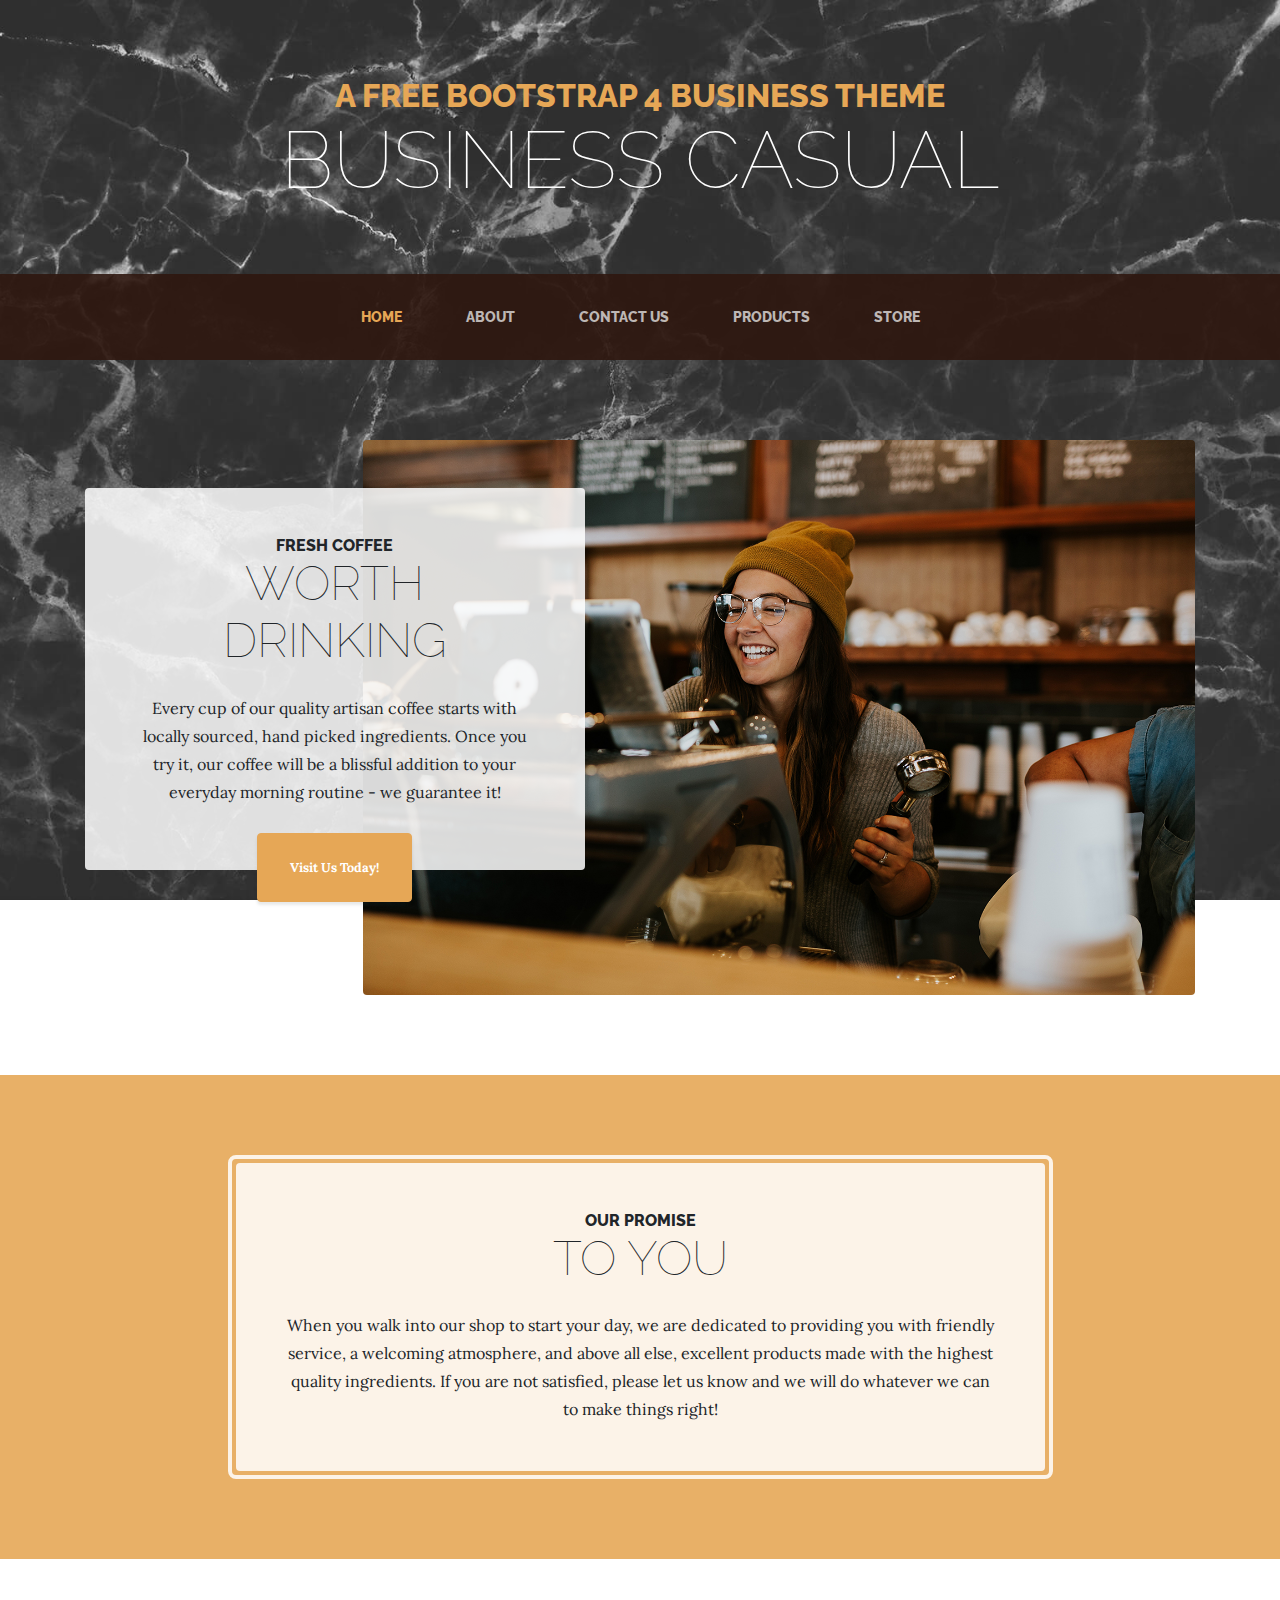
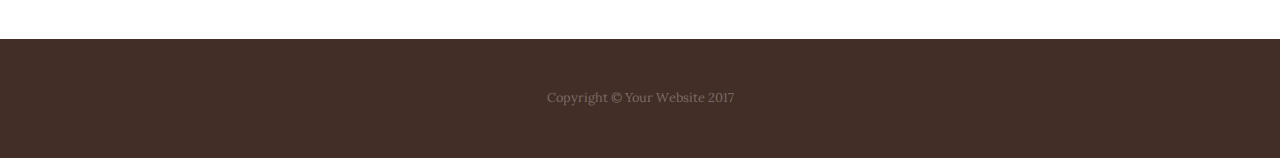
==== index.html @ 5611e1a3 "initial commit" ====
<!DOCTYPE html>
<html lang="en">

  <head>

    <meta charset="utf-8">
    <meta name="viewport" content="width=device-width, initial-scale=1, shrink-to-fit=no">
    <meta name="description" content="">
    <meta name="author" content="">

    <title>Business Casual - Start Bootstrap Theme</title>

    <!-- Bootstrap core CSS -->
    <link href="vendor/bootstrap/css/bootstrap.css" rel="stylesheet">

    <!-- Custom fonts for this template -->
    <link href="https://fonts.googleapis.com/css?family=Raleway:100,100i,200,200i,300,300i,400,400i,500,500i,600,600i,700,700i,800,800i,900,900i" rel="stylesheet">
    <link href="https://fonts.googleapis.com/css?family=Lora:400,400i,700,700i" rel="stylesheet">

    <!-- Custom styles for this template -->
    <link href="css/business-casual.css" rel="stylesheet">

  </head>

  <body>

    <h1 class="site-heading text-center text-white d-none d-lg-block">
      <span class="site-heading-upper text-primary mb-3">A Free Bootstrap 4 Business Theme</span>
      <span class="site-heading-lower">Business Casual</span>
    </h1>

    <!-- Navigation -->
    <nav class="navbar navbar-expand-lg navbar-dark py-lg-4" id="mainNav">
      <div class="container">
        <a class="navbar-brand text-uppercase text-expanded font-weight-bold d-lg-none" href="#">Start Bootstrap</a>
        <button class="navbar-toggler" type="button" data-toggle="collapse" data-target="#navbarResponsive" aria-controls="navbarResponsive" aria-expanded="false" aria-label="Toggle navigation">
          <span class="navbar-toggler-icon"></span>
        </button>
        <div class="collapse navbar-collapse" id="navbarResponsive">
          <ul class="navbar-nav mx-auto">
            <li class="nav-item active px-lg-4">
              <a class="nav-link text-uppercase text-expanded" href="index.html">Home
                <span class="sr-only">(current)</span>
              </a>
            </li>
            <li class="nav-item px-lg-4">
              <a class="nav-link text-uppercase text-expanded" href="about.html">About</a>
            </li>
            <li class="nav-item px-lg-4">
              <a class="nav-link text-uppercase text-expanded" href="about.html">Contact Us</a>
            </li>
            <li class="nav-item px-lg-4">
              <a class="nav-link text-uppercase text-expanded" href="products.html">Products</a>
            </li>
            <li class="nav-item px-lg-4">
              <a class="nav-link text-uppercase text-expanded" href="store.html">Store</a>
            </li>
          </ul>
        </div>
      </div>
    </nav>

    <section class="page-section clearfix">
      <div class="container">
        <div class="intro">
          <img class="intro-img img-fluid mb-3 mb-lg-0 rounded" src="img/intro.jpg" alt="">
          <div class="intro-text left-0 text-center bg-faded p-5 rounded">
            <h2 class="section-heading mb-4">
              <span class="section-heading-upper">Fresh Coffee</span>
              <span class="section-heading-lower">Worth Drinking</span>
            </h2>
            <p class="mb-3">Every cup of our quality artisan coffee starts with locally sourced, hand picked ingredients. Once you try it, our coffee will be a blissful addition to your everyday morning routine - we guarantee it!
            </p>
            <div class="intro-button mx-auto">
              <a class="btn btn-primary btn-xl" href="#">Visit Us Today!</a>
            </div>
          </div>
        </div>
      </div>
    </section>

    <section class="page-section cta">
      <div class="container">
        <div class="row">
          <div class="col-xl-9 mx-auto">
            <div class="cta-inner text-center rounded">
              <h2 class="section-heading mb-4">
                <span class="section-heading-upper">Our Promise</span>
                <span class="section-heading-lower">To You</span>
              </h2>
              <p class="mb-0">When you walk into our shop to start your day, we are dedicated to providing you with friendly service, a welcoming atmosphere, and above all else, excellent products made with the highest quality ingredients. If you are not satisfied, please let us know and we will do whatever we can to make things right!</p>
            </div>
          </div>
        </div>
      </div>
    </section>

    <footer class="footer text-faded text-center py-5">
      <div class="container">
        <p class="m-0 small">Copyright &copy; Your Website 2017</p>
      </div>
    </footer>

    <!-- Bootstrap core JavaScript -->
    <script src="vendor/jquery/jquery.min.js"></script>
    <script src="vendor/bootstrap/js/bootstrap.bundle.min.js"></script>

  </body>

</html>
---- css/business-casual.css ----
body {
  font-family: 'Lora';
  background: /*linear-gradient(rgba(47, 23, 15, 0.65), rgba(47, 23, 15, 0.65)),*/ url("../img/bg.jpg");
  background-attachment: fixed;
  background-position: center;
  background-size: cover;
}

h1,
h2,
h3,
h4,
h5,
h6 {
  font-family: 'Raleway';
}

p {
  line-height: 1.75;
}

.text-faded {
  color: rgba(255, 255, 255, 0.3);
}

.site-heading {
  margin-top: 5rem;
  margin-bottom: 5rem;
  text-transform: uppercase;
  line-height: 1;
  font-family: 'Raleway';
}

.site-heading .site-heading-upper {
  display: block;
  font-size: 2rem;
  font-weight: 800;
}

.site-heading .site-heading-lower {
  font-size: 5rem;
  font-weight: 100;
  line-height: 4rem;
}

.page-section {
  margin-top: 5rem;
  margin-bottom: 5rem;
}

.section-heading {
  text-transform: uppercase;
}

.section-heading .section-heading-upper {
  display: block;
  font-size: 1rem;
  font-weight: 800;
}

.section-heading .section-heading-lower {
  display: block;
  font-size: 3rem;
  font-weight: 100;
}

.bg-faded {
  background-color: rgba(255, 255, 255, 0.85);
}

#mainNav {
  background-color: rgba(47, 23, 15, 0.9);
  font-family: 'Raleway';
}

#mainNav .navbar-brand {
  color: #e6a756;
}

#mainNav .navbar-nav .nav-item .nav-link {
  color: rgba(255, 255, 255, 0.7);
  font-weight: 800;
}

#mainNav .navbar-nav .nav-item.active .nav-link {
  color: #e6a756;
}

@media (min-width: 992px) {
  #mainNav .navbar-nav .nav-item .nav-link {
    font-size: 0.9rem;
  }
  #mainNav .navbar-nav .nav-item .nav-link:hover {
    color: rgba(255, 255, 255, 0.4);
  }
  #mainNav .navbar-nav .nav-item.active .nav-link:hover {
    color: #e6a756;
  }
}

.btn-xl {
  font-weight: 700;
  font-size: 0.8rem;
  padding-top: 1.5rem;
  padding-bottom: 1.5rem;
  padding-left: 2rem;
  padding-right: 2rem;
}

.intro {
  position: relative;
}

@media (min-width: 992px) {
  .intro .intro-img {
    width: 75%;
    float: right;
  }
  .intro .intro-text {
    left: 0;
    width: 60%;
    margin-top: 3rem;
    position: absolute;
  }
  .intro .intro-text .intro-button {
    width: 100%;
    left: 0;
    position: absolute;
    bottom: -2rem;
  }
}

@media (min-width: 1200px) {
  .intro .intro-text {
    width: 45%;
  }
}

.cta {
  padding-top: 5rem;
  padding-bottom: 5rem;
  background-color: rgba(230, 167, 86, 0.9);
}

.cta .cta-inner {
  position: relative;
  padding: 3rem;
  margin: 0.5rem;
  background-color: rgba(255, 255, 255, 0.85);
}

.cta .cta-inner:before {
  border-radius: 0.5rem;
  content: '';
  position: absolute;
  top: -0.5rem;
  bottom: -0.5rem;
  left: -0.5rem;
  right: -0.5rem;
  border: 0.25rem solid rgba(255, 255, 255, 0.85);
}

@media (min-width: 992px) {
  .about-heading .about-heading-img {
    position: relative;
    z-index: 0;
  }
  .about-heading .about-heading-content {
    margin-top: -5rem;
    position: relative;
    z-index: 1;
  }
}

@media (min-width: 992px) {
  .product-item .product-item-title {
    position: relative;
    z-index: 1;
    margin-bottom: -3rem;
  }
  .product-item .product-item-img {
    position: relative;
    z-index: 0;
    max-width: 60vw;
  }
  .product-item .product-item-description {
    position: relative;
    z-index: 1;
    margin-top: -3rem;
    max-width: 50vw;
  }
}

.list-hours {
  font-size: 0.9rem;
}

.list-hours .list-hours-item {
  border-bottom: 1px solid rgba(230, 167, 86, 0.5);
  padding-bottom: .25rem;
  margin-bottom: 1rem;
  font-style: italic;
}

.list-hours .list-hours-item.today {
  font-weight: bold;
  color: #e6a756;
}

@media (min-width: 992px) {
  .list-hours {
    width: 50%;
    font-size: 1.1rem;
  }
}

.address strong {
  font-size: 1.2rem;
}

.footer {
  background-color: rgba(47, 23, 15, 0.9);
}

.text-primary {
  color: #e6a756 !important;
}

.bg-primary {
  background-color: #e6a756 !important;
}

.btn {
  box-shadow: 0px 3px 3px 0px rgba(33, 37, 41, 0.1);
}

.btn-primary {
  background-color: #e6a756;
  border-color: #e6a756;
}

.btn-primary:hover, .btn-primary:focus, .btn-primary:active {
  background-color: #df902a;
  border-color: #df902a;
}

.font-weight-light {
  font-weight: 100 !important;
}
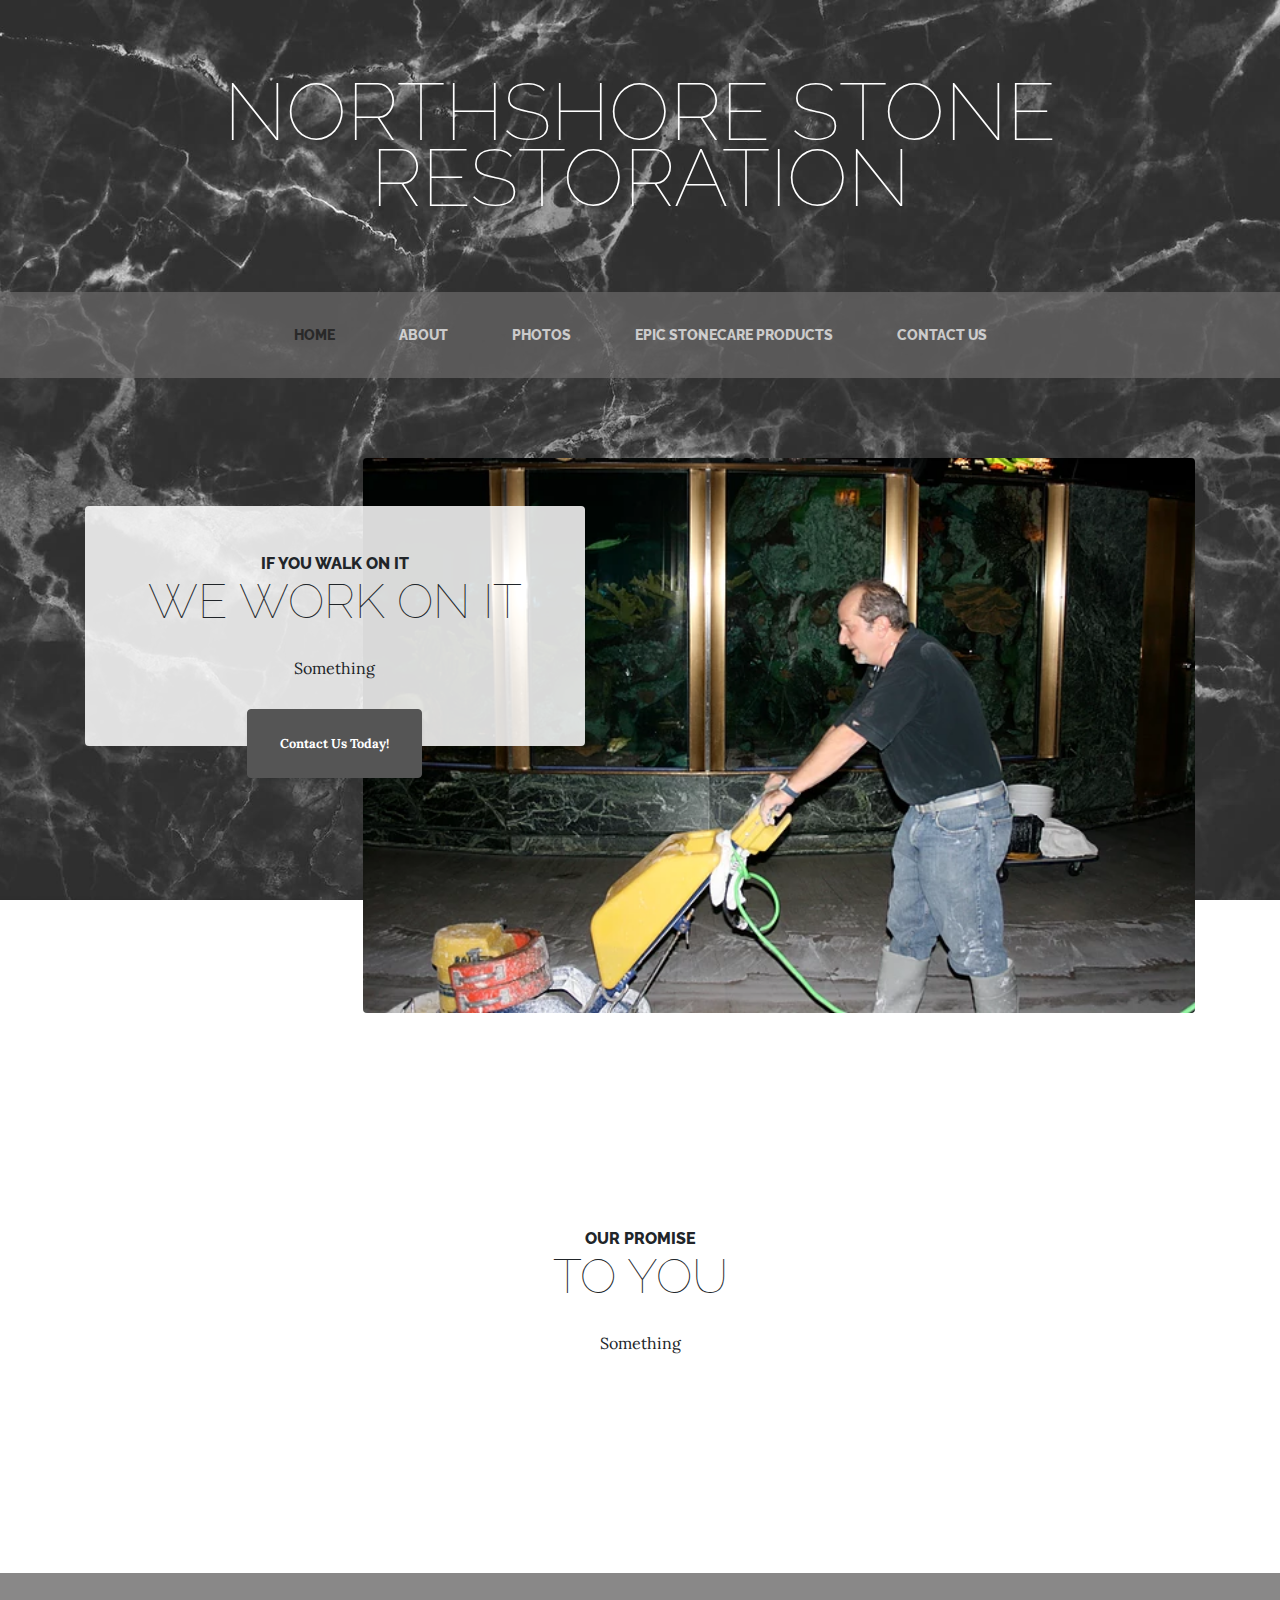
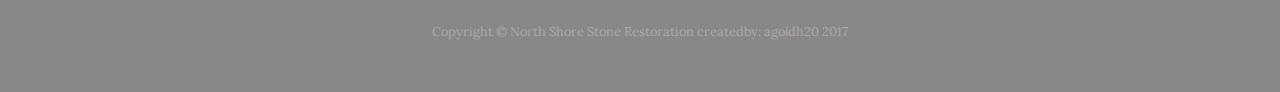
==== commit 89affe51: "styling" ====
--- a/index.html
+++ b/index.html
@@ -8,7 +8,7 @@
     <meta name="description" content="">
     <meta name="author" content="">
 
-    <title>Business Casual - Start Bootstrap Theme</title>
+    <title>Northshore Stone</title>
 
     <!-- Bootstrap core CSS -->
     <link href="vendor/bootstrap/css/bootstrap.css" rel="stylesheet">
@@ -25,14 +25,12 @@
   <body>
 
     <h1 class="site-heading text-center text-white d-none d-lg-block">
-      <span class="site-heading-upper text-primary mb-3">A Free Bootstrap 4 Business Theme</span>
-      <span class="site-heading-lower">Business Casual</span>
+      <span class="site-heading-lower">Northshore Stone Restoration</span>
     </h1>
 
     <!-- Navigation -->
     <nav class="navbar navbar-expand-lg navbar-dark py-lg-4" id="mainNav">
       <div class="container">
-        <a class="navbar-brand text-uppercase text-expanded font-weight-bold d-lg-none" href="#">Start Bootstrap</a>
         <button class="navbar-toggler" type="button" data-toggle="collapse" data-target="#navbarResponsive" aria-controls="navbarResponsive" aria-expanded="false" aria-label="Toggle navigation">
           <span class="navbar-toggler-icon"></span>
         </button>
@@ -47,13 +45,13 @@
               <a class="nav-link text-uppercase text-expanded" href="about.html">About</a>
             </li>
             <li class="nav-item px-lg-4">
-              <a class="nav-link text-uppercase text-expanded" href="about.html">Contact Us</a>
+              <a class="nav-link text-uppercase text-expanded" href="photos.html">Photos</a>
             </li>
             <li class="nav-item px-lg-4">
-              <a class="nav-link text-uppercase text-expanded" href="products.html">Products</a>
+              <a class="nav-link text-uppercase text-expanded" href="products.html">Epic Stonecare Products</a>
             </li>
             <li class="nav-item px-lg-4">
-              <a class="nav-link text-uppercase text-expanded" href="store.html">Store</a>
+              <a class="nav-link text-uppercase text-expanded" href="contact.html">Contact Us</a>
             </li>
           </ul>
         </div>
@@ -66,13 +64,13 @@
           <img class="intro-img img-fluid mb-3 mb-lg-0 rounded" src="img/intro.jpg" alt="">
           <div class="intro-text left-0 text-center bg-faded p-5 rounded">
             <h2 class="section-heading mb-4">
-              <span class="section-heading-upper">Fresh Coffee</span>
-              <span class="section-heading-lower">Worth Drinking</span>
+              <span class="section-heading-upper">If You Walk On It</span>
+              <span class="section-heading-lower">We Work On It</span>
             </h2>
-            <p class="mb-3">Every cup of our quality artisan coffee starts with locally sourced, hand picked ingredients. Once you try it, our coffee will be a blissful addition to your everyday morning routine - we guarantee it!
+            <p class="mb-3">Something
             </p>
             <div class="intro-button mx-auto">
-              <a class="btn btn-primary btn-xl" href="#">Visit Us Today!</a>
+              <a class="btn btn-primary btn-xl" href="contact.html">Contact Us Today!</a>
             </div>
           </div>
         </div>
@@ -88,7 +86,7 @@
                 <span class="section-heading-upper">Our Promise</span>
                 <span class="section-heading-lower">To You</span>
               </h2>
-              <p class="mb-0">When you walk into our shop to start your day, we are dedicated to providing you with friendly service, a welcoming atmosphere, and above all else, excellent products made with the highest quality ingredients. If you are not satisfied, please let us know and we will do whatever we can to make things right!</p>
+              <p class="mb-0">Something</p>
             </div>
           </div>
         </div>
@@ -97,7 +95,7 @@
 
     <footer class="footer text-faded text-center py-5">
       <div class="container">
-        <p class="m-0 small">Copyright &copy; Your Website 2017</p>
+        <p class="m-0 small">Copyright &copy; North Shore Stone Restoration createdby: agoldh20 2017</p>
       </div>
     </footer>
 
--- a/css/business-casual.css
+++ b/css/business-casual.css
@@ -68,8 +68,12 @@
   background-color: rgba(255, 255, 255, 0.85);
 }
 
+.bg-product {
+  background-color: rgba(255, 255, 255, 0.5);
+}
+
 #mainNav {
-  background-color: rgba(47, 23, 15, 0.9);
+  background-color: rgba(107, 106, 106, 0.7);
   font-family: 'Raleway';
 }
 
@@ -83,7 +87,7 @@
 }
 
 #mainNav .navbar-nav .nav-item.active .nav-link {
-  color: #e6a756;
+  color: #292929;
 }
 
 @media (min-width: 992px) {
@@ -91,10 +95,10 @@
     font-size: 0.9rem;
   }
   #mainNav .navbar-nav .nav-item .nav-link:hover {
-    color: rgba(255, 255, 255, 0.4);
+    color: rgba(157, 156, 156, 0.4);
   }
   #mainNav .navbar-nav .nav-item.active .nav-link:hover {
-    color: #e6a756;
+    color: #9D9C9C;
   }
 }
 
@@ -139,7 +143,7 @@
 .cta {
   padding-top: 5rem;
   padding-bottom: 5rem;
-  background-color: rgba(230, 167, 86, 0.9);
+  /*background-color: rgba(125, 126, 125, 0.7);*/
 }
 
 .cta .cta-inner {
@@ -219,7 +223,7 @@
 }
 
 .footer {
-  background-color: rgba(47, 23, 15, 0.9);
+  background-color: rgba(107, 106, 106, 0.8);
 }
 
 .text-primary {
@@ -235,8 +239,8 @@
 }
 
 .btn-primary {
-  background-color: #e6a756;
-  border-color: #e6a756;
+  background-color: #555555;
+  border-color: #555555;
 }
 
 .btn-primary:hover, .btn-primary:focus, .btn-primary:active {
